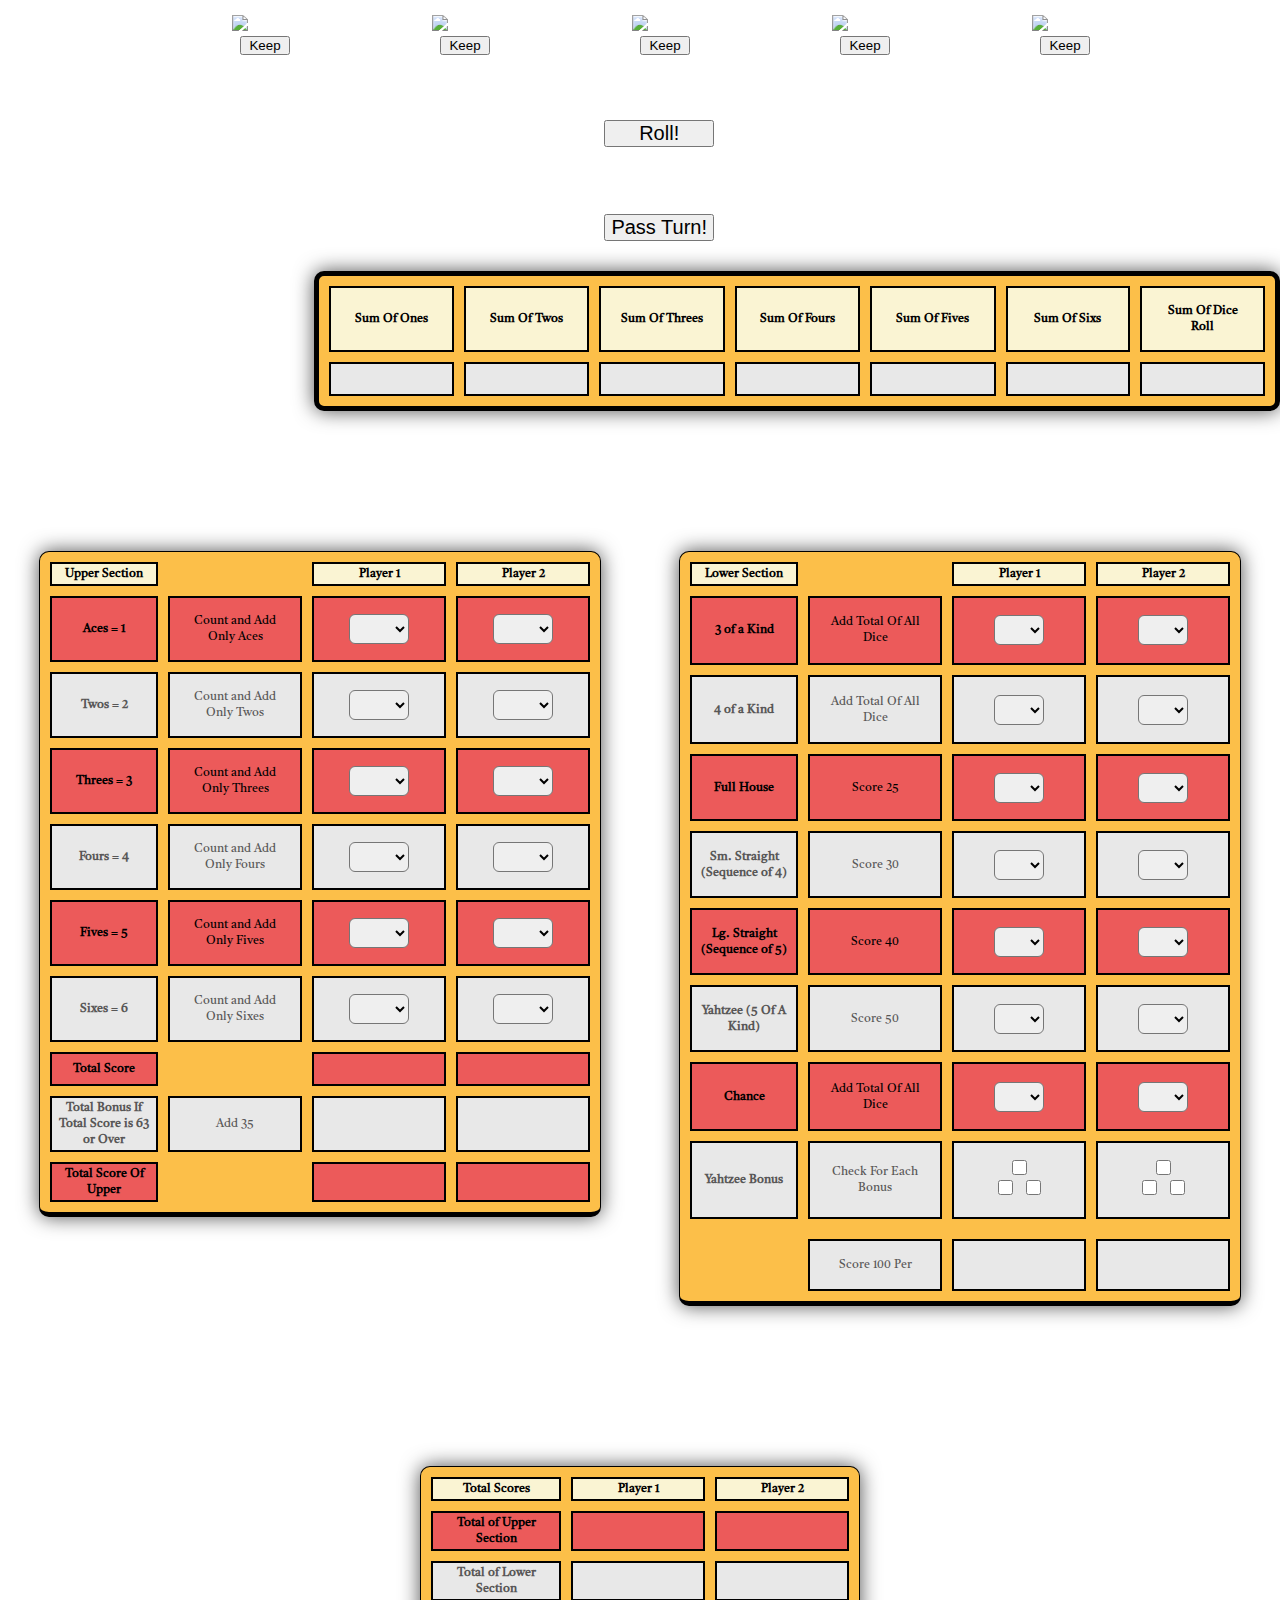
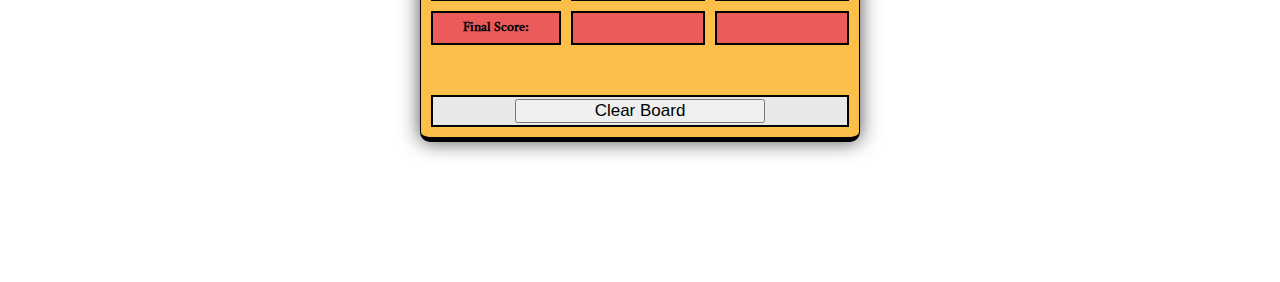
==== index.html @ afba55c2 "updated" ====
<!DOCTYPE html>
<html lang='en'>
<head>
    <link rel='preconnect' href='https://fonts.gstatic.com'>
    <link href='https://fonts.googleapis.com/css2?family=Castoro&display=swap' rel='stylesheet'>
    <link href='./Style.css' rel='stylesheet'>
    <title>Yahtzee !</title>
</head>

<body>
    <table class='dice_table'>
        <tr>
            <td>
                <img id='die1' class='dice' src='https://img.icons8.com/windows/160/000000/dice-one.png'/>
                <div class='imgButton'>
                    <button class='keep_die1'>Keep</button>
                </div>
            </td>
            <td>
                <img id='die2' class='dice' src='https://img.icons8.com/windows/160/000000/dice-two.png'/>
                <div class='imgButton'>
                    <button class='keep_die2'>Keep</button>
                </div>
            </td>
            <td>
                <img id='die3' class='dice' src='https://img.icons8.com/windows/160/000000/dice-three.png'/>
                <div class='imgButton'>
                    <button class='keep_die3'>Keep</button>
                </div>
            </td>
            <td>
                <img id='die4' class='dice' src='https://img.icons8.com/windows/160/000000/dice-four.png'/>
                <div class='imgButton'>
                    <button class='keep_die4'>Keep</button>
                </div>
            </td>
            <td>
                <img id='die5' class='dice' src='https://img.icons8.com/windows/160/000000/dice-five.png'/>
                <div class='imgButton'>
                    <button class='keep_die5'>Keep</button>
                </div>
            </td>
        </tr>
    </table>

    <div class='button_container'>
        <button class='roll'>Roll!</button>
    </div>
    <div class='roll_Count_Button_Container'>
        <h2 id='rollCount' class='player_Text'></h2>
        <h2 id='nextPlayer' class='player_Text2'></h2>
    </div>
    <div class='button_container'>   
        <button class='roll' id='pass'>Pass Turn!</button>
    </div>

    <table class='sum_table'>
        <thead>
        <tr>
            <th scope='row'>Sum Of Ones</th>
            <th scope='row'>Sum Of Twos</th>
            <th scope='row'>Sum Of Threes</th>
            <th scope='row'>Sum Of Fours</th>
            <th scope='row'>Sum Of Fives</th>
            <th scope='row'>Sum Of Sixs</th>
            <th scope='row'>Sum Of Dice Roll</th>
        </tr>
        <tr>
            <td id ='onesTotal'></td>
            <td id ='twosTotal'></td>
            <td id='threesTotal'></td>
            <td id='foursTotal'></td>
            <td id='fivesTotal'></td>
            <td id='sixesTotal'></td>
            <td id='total'></td>
        </tr>
        </thead>
    </table>

<div class='whole'>
    <table class='upper_table'>
    <thead>
        <tr>
            <th scope='col'> Upper Section</th>
            <th class='hide_cell'></th>
            <th scope='col'>Player 1</th>
            <th scope='col'>Player 2</th>
        </tr>
    </thead>

    <tbody>
        <tr>
            <th scope ='row'>Aces = 1</th>
            <td>Count and Add Only Aces</td>
            <td>
                <select autocomplete='off' list='ones' id='oneP1' class= 'scoreBox'  name='onesP1'>
                    <option value='0'> </option>
                    <option value='0'>0</option>
                    <option value='1'>1</option>
                    <option value='2'>2</option>
                    <option value='3'>3</option>
                    <option value='4'>4</option>
                    <option value='5'>5</option>
                </select>
            </td>
            <td>
                <select autocomplete='off' list='ones' id='oneP2'  class= 'scoreBox' name='oneP2'>
                    <option value='0'> </option>
                    <option value='0'>0</option>
                    <option value='1'>1</option>
                    <option value='2'>2</option>
                    <option value='3'>3</option>
                    <option value='4'>4</option>
                    <option value='5'>5</option>
                </select>
            </td>
        </tr>
        <tr>
            <th scope ='row'>Twos = 2</th>
            <td>Count and Add Only Twos</td>
            <td>
                <select autocomplete='off' list='twos' id='twoP1' class= 'scoreBox'  name='twoP1'>
                    <option value='0'> </option>
                    <option value='0'>0</option>
                    <option value='2'>2</option>
                    <option value='4'>4</option>
                    <option value='6'>6</option>
                    <option value='8'>8</option>
                    <option value='10'>10</option>
                </select>
            </td>
            <td>
                <select autocomplete='off' list='twos' id='twoP2' class= 'scoreBox' name='twoP2'>
                    <option value='0'> </option>
                    <option value='0'>0</option>
                    <option value='2'>2</option>
                    <option value='4'>4</option>
                    <option value='6'>6</option>
                    <option value='8'>8</option>
                    <option value='10'>10</option>
                </select>    
            </td>
        </tr>
        <tr>
            <th scope ='row'>Threes = 3</th>
            <td>Count and Add Only Threes</td>
            <td>
                <select autocomplete='off' list ='threes' id = 'threeP1' class= 'scoreBox' name ='threeP1'>
                    <option value='0'> </option>
                    <option value='0'>0</option>
                    <option value='3'>3</option>
                    <option value='6'>6</option>
                    <option value='9'>9</option>
                    <option value='12'>12</option>
                    <option value='15'>15</option>
                </select>
            </td>
            <td>
                <select autocomplete='off' list ='threes' id = 'threeP2' class= 'scoreBox' name ='threeP2'>
                    <option value= '0'> </option>
                    <option value='0'>0</option>
                    <option value='3'>3</option>
                    <option value='6'>6</option>
                    <option value='9'>9</option>
                    <option value='12'>12</option>
                    <option value='15'>15</option>
                </select>
            </td>
        </tr>
        <tr>
            <th scope ='row'>Fours = 4</th>
            <td>Count and Add Only Fours</td>
            <td>
                <select autocomplete='off' list='fours' id='fourP1' class= 'scoreBox' name='fourP1' >
                    <option value='0'> </option>
                    <option value='0'>0</option>
                    <option value='4'>4</option>
                    <option value='8'>8</option>
                    <option value='12'>12</option>
                    <option value='16'>16</option>
                    <option value='20'>20</option>
                </select>
            </td>
            <td>
                <select autocomplete='off' list='fours' id='fourP2' class= 'scoreBox' name='fourP2' >
                    <option value='0'> </option>
                    <option value='0'>0</option>
                    <option value='4'>4</option>
                    <option value='8'>8</option>
                    <option value='12'>12</option>
                    <option value='16'>16</option>
                    <option value='20'>20</option>
                </select>
            </td>
        </tr>
        <tr>
            <th scope ='row'>Fives = 5</th>
            <td>Count and Add Only Fives</td>
            <td>
                <select autocomplete='off' list='fives' id='fiveP1' class= 'scoreBox' name='fiveP1'>
                    <option value='0'> </option>
                    <option value='0'>0</option>
                    <option value='5'>5</option>
                    <option value='10'>10</option>
                    <option value='15'>15</option>
                    <option value='20'>20</option>
                    <option value='25'>25</option>
                </select>
            </td>
            <td>
                <select autocomplete='off' list='fives' id='fiveP2' class= 'scoreBox' name='fiveP2'>
                    <option value='0'> </option>
                    <option value='0'>0</option>
                    <option value='5'>5</option>
                    <option value='10'>10</option>
                    <option value='15'>15</option>
                    <option value='20'>20</option>
                    <option value='25'>25</option>
                </select>
            </td>
        </tr>
        <tr>
            <th scope ='row'>Sixes = 6</th>
            <td>Count and Add Only Sixes</td>
            <td>
                <select autocomplete='off' list='sixes' id='sixP1' class= 'scoreBox' name='sixP1'>
                    <option value='0'> </option>
                    <option value='0'>0</option>
                    <option value='6'>6</option>
                    <option value='12'>12</option>
                    <option value='18'>18</option>
                    <option value='24'>24</option>
                    <option value='30'>30</option>
                </select>
            </td>
            <td>
                <select autocomplete='off' list='sixes' id='sixP2' class= 'scoreBox' name='sixP2'>
                    <option value='0'> </option>
                    <option value='0'>0</option>
                    <option value='6'>6</option>
                    <option value='12'>12</option>
                    <option value='18'>18</option>
                    <option value='24'>24</option>
                    <option value='30'>30</option>
                </select>
            </td>
        </tr>
    </tbody>

    <tfoot>
        <tr>
            <th scope ='row'>Total Score</th>
            <td class='hide_cell'></td>
            <td id='p1Total'></td>
            <td id='p2Total'></td>
        </tr>
        <tr>
            <th scope ='row'>Total Bonus If Total Score is 63 or Over</th>
            <td>Add 35</td> 
            <td id='add35P1'></td>
            <td id='add35P2'></td>
        </tr>
        <tr>
            <th scope ='row'>Total Score Of Upper</th>
            <td class='hide_cell'></td>
            <td id='totalUpperP1' value='35'></td>
            <td id='totalUpperP2'></td>
        </tr>
    </tfoot>
    </table>
    <table class='lower_table'>
    <thead>
        <tr>
            <th scpope='col'>Lower Section</th>
            <th class='hide_cell'></th>
            <th scpope='col'>Player 1</th>
            <th scope='col'>Player 2</th>
        </tr>
    </thead>
    <tbody>
        <tr>
            <th scope='row'>3 of a Kind</th>
            <td> Add Total Of All Dice</td>
            <td>
            <form>
                <select autocomplete='off' id='threeOfP1'  class ='scoreBox dropSum' list='' name='threeOfP1'>
                    <option  value='0'> </option>
                    <option  value='0'>0</option>
                    <option id='threeOfP1_Sum' class='dropSum'>Click To Add Sum</option>
                </select>
            </form>
            </td>
            <td>
            <form>
                <select autocomplete='off' id='threeOfP2' class ='scoreBox dropSum' list='' name='threeOfP2'>
                    <option value='0'> </option>
                    <option value='0'>0</option>
                    <option id='threeOfP2_Sum' class='dropSum'> Click To Add Sum</option>
                </select>
            </form>
            </td>
        </tr>
        <tr>
            <th scope='row'>4 of a Kind</th>
            <td> Add Total Of All Dice</td>
            <td>
            <form>
                <select autocomplete='off' id='fourOfP1' class ='scoreBox dropSum' list=' name='fourOfP1'>
                    <option value='0'> </option>
                    <option value='0'>0</option>
                    <option id='fourOfP1_Sum' class='dropSum'>Click To Add Sum</option>
                </select>
            </form>
            </td>
            <td>
            <form>
                <select autocomplete='off' id='fourOfP2' class ='scoreBox dropSum' list=' name='fourOfP2'>
                    <option value='0'> </option>
                    <option value='0'>0</option>
                    <option id='fourOfP2_Sum' class='dropSum'>Click To Add Sum</option>
                </select>
            </form>
            </td>
        </tr>
        <tr>
            <th scope='row'>Full House</th>
            <td> Score 25</td>
            <td>
            <form>
                <select autocomplete='off' id='full_houseP1' class ='scoreBox' list='full_house' name='full_house_numP1'>
                    <option value='0'> </option>
                    <option value='0'>0</option>
                    <option value='25'>25</option>
                </select>
            </form>
            </td>
            <td>
            <form>
                <select autocomplete='off' id='full_houseP2' class ='scoreBox'  list='full_house' name='full_house_numP2'>
                    <option value='0'> </option>
                    <option value='0'>0</option>
                    <option value='25'>25</option>
                </select>
            </form>
            </td>
        </tr>
        <tr>
            <th scope='row'>Sm. Straight (Sequence of 4)</th>
            <td>Score 30</td>
            <td>
            <form>
                <select autocomplete='off' id='sm_straightP1' class ='scoreBox' list='sm_straight' name='sm_straight_numP1'>
                    <option value='0'> </option>
                    <option value='0'>0</option>
                    <option value='30'>30</option>
                </select>
            </form>
            </td>
            <td>
            <form>
                <select autocomplete='off' id='sm_straightP2' class ='scoreBox'  list='sm_straight' name='sm_straight_numP2'>
                    <option value='0'> </option>
                    <option value='0'>0</option>
                    <option value='30'>30</option>
                </select>
            </form>
            </td>
        </tr>
        <tr>
            <th scope='row'>Lg. Straight (Sequence of 5)</th>
            <td> Score 40</td>
            <td>
            <form>
                <select autocomplete='off' id='lg_straightP1' class ='scoreBox' list='lg_straight' name='lg_straight_numP1'>
                    <option value='0'> </option>
                    <option value='0'>0</option>
                    <option value='40'>40</option>
                </datalist>
            </form>
            </td>
            <td>
            <form>
                <select autocomplete='off' id='lg_straightP2' class ='scoreBox'  list='lg_straight' name='lg_straight_numP2'>
                    <option value= '0'> </option>
                    <option value='0'>0</option>
                    <option value='40'>40</option>
                </datalist>
            </form>
            </td>
        </tr>
        <tr>
            <th scope='row'>Yahtzee (5 Of A Kind)</th>
            <td> Score 50</td>
            <td>
            <form>
                <select autocomplete='off' id='yahtzeeP1' class ='scoreBox' list='yahtzee' name='yahtzee_numP1'>
                    <option value= '0'> </option>
                    <option value='0'>0</option>
                    <option value='50'>50</option>
                </select>
            </form>
            </td>
            <td>
            <form>
                <select autocomplete='off' id='yahtzeeP2' class ='scoreBox'  list='yahtzee' name='yahtzee_numP2'>
                    <option value= '0'> </option>
                    <option value='0'>0</option>
                    <option value='50'>50</option>
                </select>
            </form>
            </td>
            </tr>
        <tr>
            <th scope='row'>Chance</th>
            <td> Add Total Of All Dice</td>
            <td>
            <form>
                <select autocomplete='off' id='chanceP1' class ='scoreBox dropSum'  list='' name='chanceP1'>
                    <option value='0'> </option>
                    <option value='0'>0</option>
                    <option id='chanceP1_Sum' >Click To Add Sum</option>
                </select>
            </form>
            </td>
            <td>
            <form>
                <select autocomplete='off' id='chanceP2' class ='scoreBox dropSum'  list='' name='chanceP2'>
                    <option value='0'> </option>
                    <option value='0'>0</option>
                    <option id='chanceP2_Sum' >Click To Add Sum</option>
                </select>
            </form>
            </td>
        </tr>
        <tr>
            <th scope='row'>Yahtzee Bonus</th>
            <td> Check For Each Bonus</td>
            <td> 
            <form>
                <input autocomplete='off' id='checkBoxOneP1' class ='scoreBox checkbox'value='0' name='checkBoxOneP1' type='checkbox'>
        <br>
                <input autocomplete='off' id='checkBoxTwoP1' class ='scoreBox checkbox' value='0' ame='checkBoxTwoP1' type='checkbox'>
                <input autocomplete='off' id='checkBoxThreeP1' class ='scoreBox checkbox' value='0' name='checkBoxThreeP1' type='checkbox'>
            </form>
            </td>
            <td>
            <form>
                <input autocomplete='off' id='checkBoxOneP2' class ='scoreBox checkbox' value='0' name='checkBoxOneP2' type='checkbox'>
        <br>
                <input autocomplete='off' id='checkBoxTwoP2' class ='scoreBox checkbox' value='0' name='checkBoxTwoP2' type='checkbox'>
                <input autocomplete='off' id='checkBoxThreeP2' class ='scoreBox checkbox' value='0' name='checkBoxThreeP2' type='checkbox'>
            </form>
            </td>   
            <tr></tr>
            <th class='hide_cell'></th>
            <td scope='row'>Score 100 Per</td>
            <td id='bonusP1' ></td>
            <td id ='bonusP2'></td>
        </tr>
    </tbody>    
    </table>

<br>
<!-- Check the bottom out from here-->
<table class='final_total'>
    <thead>
        <tr>
        <th scope='col'>Total Scores</th>
        <th scope='col' id='playerOne' >Player 1</th>
        <th scope='col' id='playerTwo'>Player 2</th>
        </tr>
    </thead>
    <tbody>
    <tr>
        <th scope='row'>Total of Upper Section</th>
        <td id='finalTotalUpperP1'></td>
        <td id='finalTotalUpperP2'></td>
    </tr>
    <tr>
        <th scope='row'>Total of Lower Section</th>
        <td id='finalTotalLowerP1'></td>
        <td id='finalTotalLowerP2'></td>
    </tr>
    <tr>
        <th scope='row'>Final Score:</th>
        <td id='finalP1'></td>
        <td id='finalP2'></td>
    </tr>
    </tbody>
    <tfoot>
    <tr>
        <td class='hide_cell'></td>
        <th class='hide_cell'></th>
        <td class='hide_cell'></td>
    </tr>
    <tr class='clear_container'>
        <th colspan='3'><button class='clear' onClick='window.location.reload()' >Clear Board</button></th>
    </tr>
    </tfoot>
    </table>   

<script src='./Yahtzee.js'></script>
</body>
</html>
---- Style.css ----
*{
    padding: 0;
    margin: 0 auto;
    list-style: none;
    text-decoration: none;
}


.button_container{
    text-align: center;
    display: block;
    margin-left: 3%;
}

.roll{
    width: 110px;
    margin-bottom: 30px;
    font-size: 20px;
}

.roll_Count_Button_Container{
  text-align: center;
  margin-right: 8%;
  padding-bottom: 1.5%;
  position: relative;
}

.player_Text{
    font-size: 28px;
    width: 92%;
}
.player_Text2{
    font-size: 28px;
    margin-left: 13%;
    padding-top: 1.5%;
    
}

table{
    table-layout: fixed;
    border-radius: 10px;
    border-spacing: 10px;
    box-shadow: 0 0 20px rgba(0, 0, 0, 0.692);
    background-color: #FCBF49;
    font-family: 'Castoro', serif;
    font-size: 12px;
    border: 1px solid #000000;
    margin: 0 auto;
    border-bottom: 5px solid #000000;
}

th, td{
    border: 2px solid #000000;
    text-align: center;
    padding: 2px;
    max-width: 210px; 
    width: 100px;
}

.sum_table{
    border-collapse: separate;
    border-spacing: 10px;
    margin-left: 24.5%;
    border: 5px solid #000000;
}

.sum_table th, td{
    padding: 15px;
}

.sum_table tr td{
    color:#585757; 
    background-color:#E8E8E8;
    width: fit-content;
}

.hide_cell{
    background-color: #FCBF49;
    border: 0;
}


.whole{
   display: inline-flex;
   flex-wrap: wrap;
   width: 100%;
   text-align: center;
   margin-top: 140px;
   margin-bottom: 140px;
   white-space: normal;
   font-size: 12px;
}

.whole th{
    overflow-wrap:break-word;
}

.final_total{
height: 5%;
margin-top: 160px;
}


table tbody tr:nth-child(odd), table tfoot tr:nth-child(odd){ 
    background-color:#ec5a5a;
}

table tbody tr:nth-child(even), table tfoot tr:nth-child(even){
    color:#585757; 
    background-color:#E8E8E8;
}

table thead tr{
    background-color: #FAF4D3;
}

.upper_table{
    margin-bottom: 7%;
}

.checkbox{
    width: 25px;
    height: 15px;
}

.clear{
    width: 250px;
    font-size: 17px;
    
}

select{
    width:60%;
    height: 30px;
    text-align: center;
    font-size: 17px;
    font-weight: bold;
    border-radius: 6px;
}


.imgButton button{
    margin-left: 50%;
    text-align:center;
    width: 50px;
}

.dice_table tr{
    background-color: #FFFFFF !important;
    display: inline-flex;
    flex-wrap: wrap;
}
.dice_table td{
    background-color: #FFFFFF !important;
     border-style: hidden; 
    padding: 5px 50px;
}
.dice_table {
    border : 0;
    border-bottom : 0;
    background-color: #FFFFFF !important;
    border-collapse: separate;
    box-shadow : none;
    margin-bottom: 50px;
}


#rollCount{
    margin-left: 10%;
}

.dropSum{
    max-width: 60px;
}

.lower_table select{
    max-width: 50px
}




@media only screen and (min-width: 2500px){
    .sum_table{
    margin-left: 31.5%;
    }
    .imgButton button{
        margin-left: 55%;
    }

}
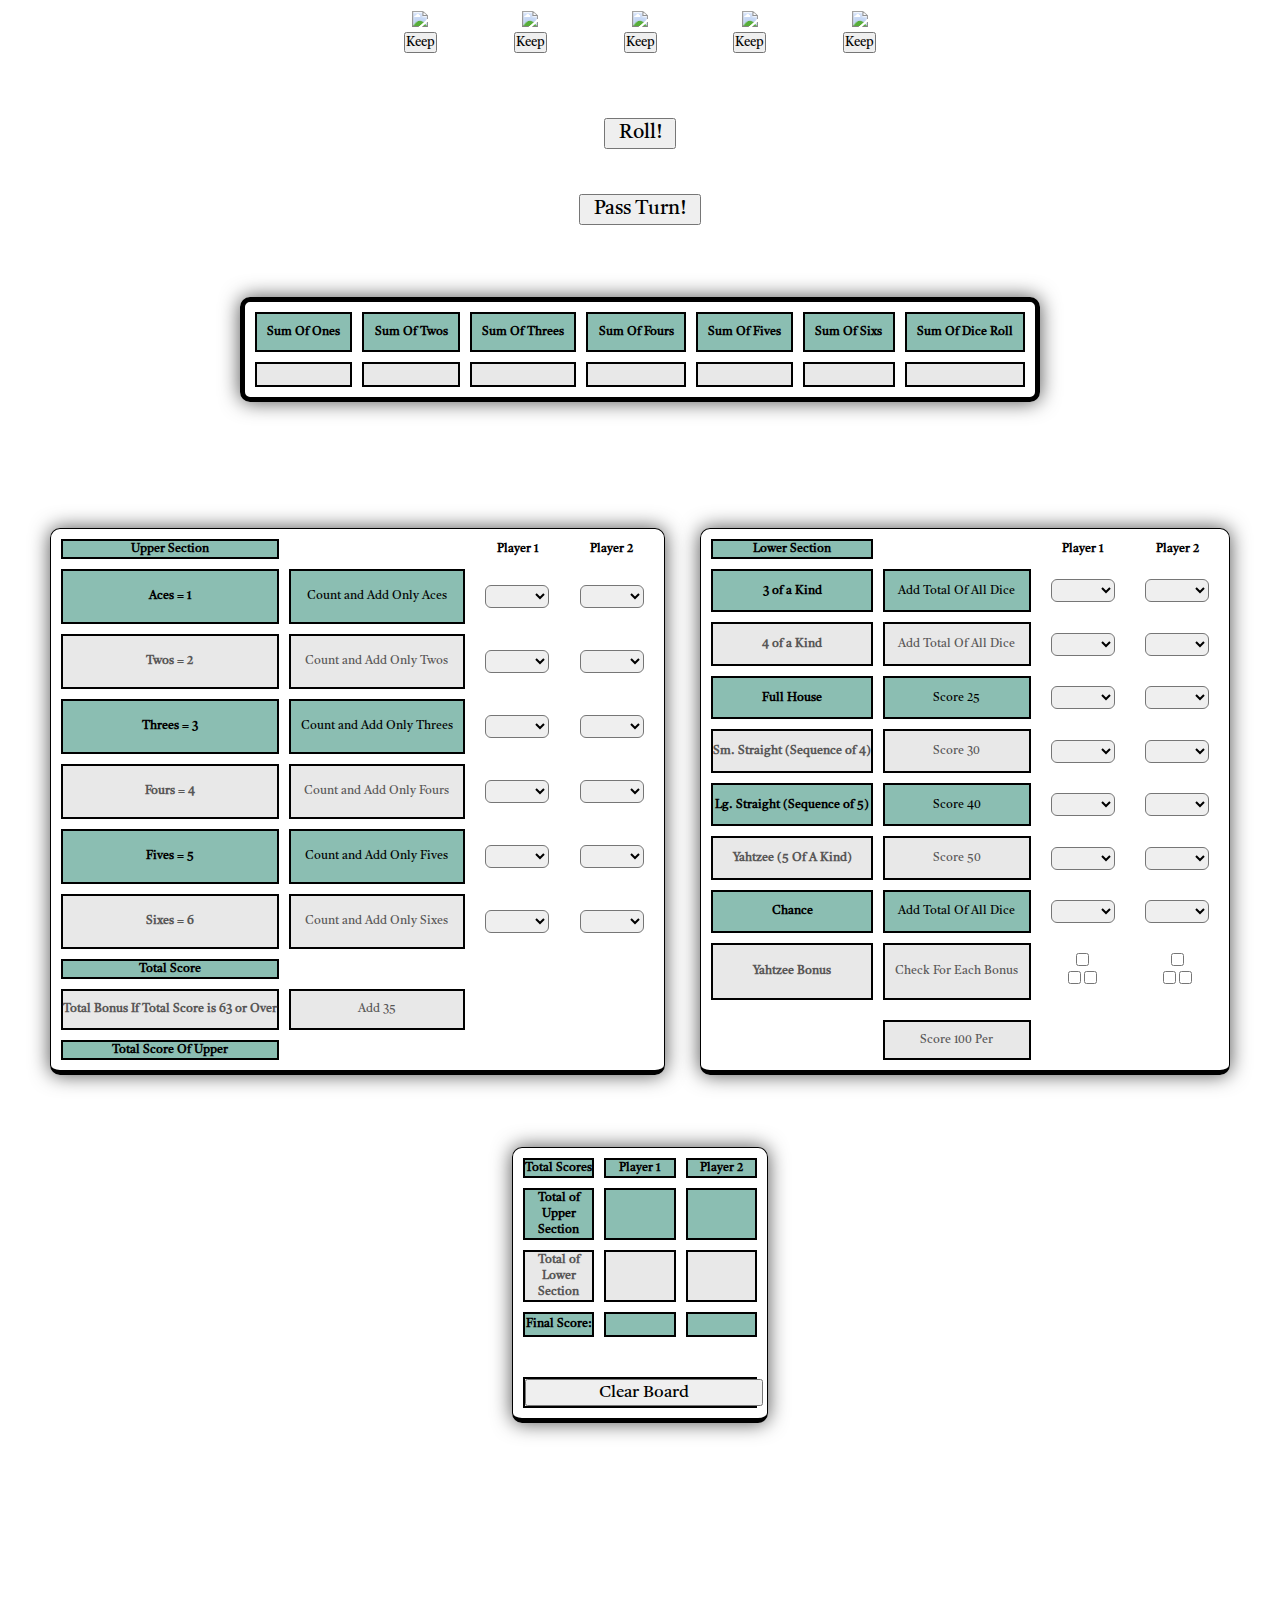
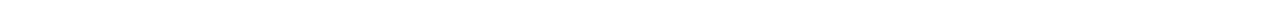
==== commit df98c277: "Responsive Design Changes" ====
--- a/index.html
+++ b/index.html
@@ -92,7 +92,7 @@
         <tr>
             <th scope ='row'>Aces = 1</th>
             <td>Count and Add Only Aces</td>
-            <td>
+            <td className='td_select'>
                 <select autocomplete='off' list='ones' id='oneP1' class= 'scoreBox'  name='onesP1'>
                     <option value='0'> </option>
                     <option value='0'>0</option>
@@ -462,41 +462,41 @@
 
 <br>
 <!-- Check the bottom out from here-->
-<table class='final_total'>
-    <thead>
-        <tr>
-        <th scope='col'>Total Scores</th>
-        <th scope='col' id='playerOne' >Player 1</th>
-        <th scope='col' id='playerTwo'>Player 2</th>
-        </tr>
-    </thead>
-    <tbody>
-    <tr>
-        <th scope='row'>Total of Upper Section</th>
-        <td id='finalTotalUpperP1'></td>
-        <td id='finalTotalUpperP2'></td>
-    </tr>
-    <tr>
-        <th scope='row'>Total of Lower Section</th>
-        <td id='finalTotalLowerP1'></td>
-        <td id='finalTotalLowerP2'></td>
-    </tr>
-    <tr>
-        <th scope='row'>Final Score:</th>
-        <td id='finalP1'></td>
-        <td id='finalP2'></td>
-    </tr>
-    </tbody>
-    <tfoot>
-    <tr>
-        <td class='hide_cell'></td>
-        <th class='hide_cell'></th>
-        <td class='hide_cell'></td>
-    </tr>
-    <tr class='clear_container'>
-        <th colspan='3'><button class='clear' onClick='window.location.reload()' >Clear Board</button></th>
-    </tr>
-    </tfoot>
+    <table class='final_total'>
+        <thead>
+            <tr>
+            <th scope='col'>Total Scores</th>
+            <th scope='col' id='playerOne' >Player 1</th>
+            <th scope='col' id='playerTwo'>Player 2</th>
+            </tr>
+        </thead>
+        <tbody>
+        <tr>
+            <th scope='row'>Total of Upper Section</th>
+            <td id='finalTotalUpperP1'></td>
+            <td id='finalTotalUpperP2'></td>
+        </tr>
+        <tr>
+            <th scope='row'>Total of Lower Section</th>
+            <td id='finalTotalLowerP1'></td>
+            <td id='finalTotalLowerP2'></td>
+        </tr>
+        <tr>
+            <th scope='row'>Final Score:</th>
+            <td id='finalP1'></td>
+            <td id='finalP2'></td>
+        </tr>
+        </tbody>
+        <tfoot>
+        <tr>
+            <td class='hide_cell'></td>
+            <th class='hide_cell'></th>
+            <td class='hide_cell'></td>
+        </tr>
+        <tr class='clear_container'>
+            <th colspan='3'><button class='clear' onClick='window.location.reload()' >Clear Board</button></th>
+        </tr>
+        </tfoot>
     </table>   
 
 <script src='./Yahtzee.js'></script>
--- a/Style.css
+++ b/Style.css
@@ -3,189 +3,146 @@
     margin: 0 auto;
     list-style: none;
     text-decoration: none;
+    font-family: 'Castoro', serif;
+}
+
+body{
+    width: 95%;
+}
+
+.dice_table{
+    text-align: center;
+    padding-bottom: 6vh;
+    
+}
+.dice_table tr{
+    display: inline-flex;
+    flex-wrap: wrap;
+    
+}
+
+.dice_table td{
+    padding: 1vh 3vw;
+    border-style: hidden; 
+    background-color:  #ffffff;
+    
+}
+.button_container{
+      display: flex;
+  justify-content: center;
+}
+
+.roll_Count_Button_Container{
+    width: 12vw;
+    text-align: center;
+    padding: 2vh 0;
+}
+
+.roll{
+    width: fit-content;
+    font-size: 20px;
+    padding: 0 1vw;
+    
+}
+#pass{
+    margin-bottom: 8vh;
+}
+
+.player_Text{
+    padding-bottom: 1vh;
+}
+
+.sum_table{
+    border-collapse: separate;
+    border-spacing: 10px;
+    border: 5px solid #000000;
+    border-radius: 10px;
+    box-shadow: 0 0 20px rgba(0, 0, 0, 0.692);
+    margin-bottom: 5vh;
+    text-align: center;
 }
 
 
-.button_container{
-    text-align: center;
-    display: block;
-    margin-left: 3%;
-}
-
-.roll{
-    width: 110px;
-    margin-bottom: 30px;
-    font-size: 20px;
-}
-
-.roll_Count_Button_Container{
-  text-align: center;
-  margin-right: 8%;
-  padding-bottom: 1.5%;
-  position: relative;
-}
-
-.player_Text{
-    font-size: 28px;
-    width: 92%;
-}
-.player_Text2{
-    font-size: 28px;
-    margin-left: 13%;
-    padding-top: 1.5%;
-    
+.sum_table th, td{
+    padding: .8vw;
+    overflow-wrap:break-word;
 }
 
 table{
+    font-size: 12px;
+}
+
+
+.whole{
+    margin: 14vh 0;
+    display: flex;
+    flex-wrap: wrap;
+}
+
+.upper_table, .lower_table, .final_total{
     table-layout: fixed;
     border-radius: 10px;
     border-spacing: 10px;
     box-shadow: 0 0 20px rgba(0, 0, 0, 0.692);
-    background-color: #FCBF49;
-    font-family: 'Castoro', serif;
-    font-size: 12px;
     border: 1px solid #000000;
-    margin: 0 auto;
     border-bottom: 5px solid #000000;
+    margin-bottom: 8vh;
+    text-align: center;
+}
+
+select{
+    width: 3vw;
+    text-align: center;
+    font-size: 17px;
+    font-weight: bold;
+    border-radius: 6px;
+    min-width: 5vw;
+    font-family:Arial, Helvetica, sans-serif;
 }
 
 th, td{
     border: 2px solid #000000;
     text-align: center;
-    padding: 2px;
-    max-width: 210px; 
-    width: 100px;
 }
 
-.sum_table{
-    border-collapse: separate;
-    border-spacing: 10px;
-    margin-left: 24.5%;
-    border: 5px solid #000000;
+.hide_cell{
+    background-color: #ffffff;
+    border: 0;
 }
 
-.sum_table th, td{
-    padding: 15px;
+.clear{
+    width: 18.6vw;
+    font-size: 17px;
+}
+
+.upper_table tr :nth-child(3), .upper_table tr :nth-child(4){
+    border: none;
+    background-color:#ffffff
+}
+.lower_table tr :nth-child(3), .lower_table tr :nth-child(4){
+    border: none;
+    background-color:#ffffff
+}
+
+.upper_table  tr:nth-child(even), .upper_table tr:nth-child(even), .lower_table tr:nth-child(even), .lower_table  tr:nth-child(even), .final_total tr:nth-child(even), .sum_table tr:nth-child(even){
+    color:#585757; 
+    background-color:#E8E8E8;
+}
+.upper_table  tr:nth-child(odd), .upper_table tr:nth-child(odd), .lower_table tr:nth-child(odd), .lower_table  tr:nth-child(odd), .final_total  tr:nth-child(odd), .sum_table tr:nth-child(odd){
+    background-color:#8BBEB2;
 }
 
 .sum_table tr td{
     color:#585757; 
     background-color:#E8E8E8;
-    width: fit-content;
 }
 
-.hide_cell{
-    background-color: #FCBF49;
-    border: 0;
-}
-
-
-.whole{
-   display: inline-flex;
-   flex-wrap: wrap;
-   width: 100%;
-   text-align: center;
-   margin-top: 140px;
-   margin-bottom: 140px;
-   white-space: normal;
-   font-size: 12px;
-}
-
-.whole th{
-    overflow-wrap:break-word;
+.final_total td, th{
+    width: fit-content;
+    word-break: break-word;
 }
 
 .final_total{
-height: 5%;
-margin-top: 160px;
-}
-
-
-table tbody tr:nth-child(odd), table tfoot tr:nth-child(odd){ 
-    background-color:#ec5a5a;
-}
-
-table tbody tr:nth-child(even), table tfoot tr:nth-child(even){
-    color:#585757; 
-    background-color:#E8E8E8;
-}
-
-table thead tr{
-    background-color: #FAF4D3;
-}
-
-.upper_table{
-    margin-bottom: 7%;
-}
-
-.checkbox{
-    width: 25px;
-    height: 15px;
-}
-
-.clear{
-    width: 250px;
-    font-size: 17px;
-    
-}
-
-select{
-    width:60%;
-    height: 30px;
-    text-align: center;
-    font-size: 17px;
-    font-weight: bold;
-    border-radius: 6px;
-}
-
-
-.imgButton button{
-    margin-left: 50%;
-    text-align:center;
-    width: 50px;
-}
-
-.dice_table tr{
-    background-color: #FFFFFF !important;
-    display: inline-flex;
-    flex-wrap: wrap;
-}
-.dice_table td{
-    background-color: #FFFFFF !important;
-     border-style: hidden; 
-    padding: 5px 50px;
-}
-.dice_table {
-    border : 0;
-    border-bottom : 0;
-    background-color: #FFFFFF !important;
-    border-collapse: separate;
-    box-shadow : none;
-    margin-bottom: 50px;
-}
-
-
-#rollCount{
-    margin-left: 10%;
-}
-
-.dropSum{
-    max-width: 60px;
-}
-
-.lower_table select{
-    max-width: 50px
-}
-
-
-
-
-@media only screen and (min-width: 2500px){
-    .sum_table{
-    margin-left: 31.5%;
-    }
-    .imgButton button{
-        margin-left: 55%;
-    }
-
+    width: 20vw;
+    height: 30vh;
 }